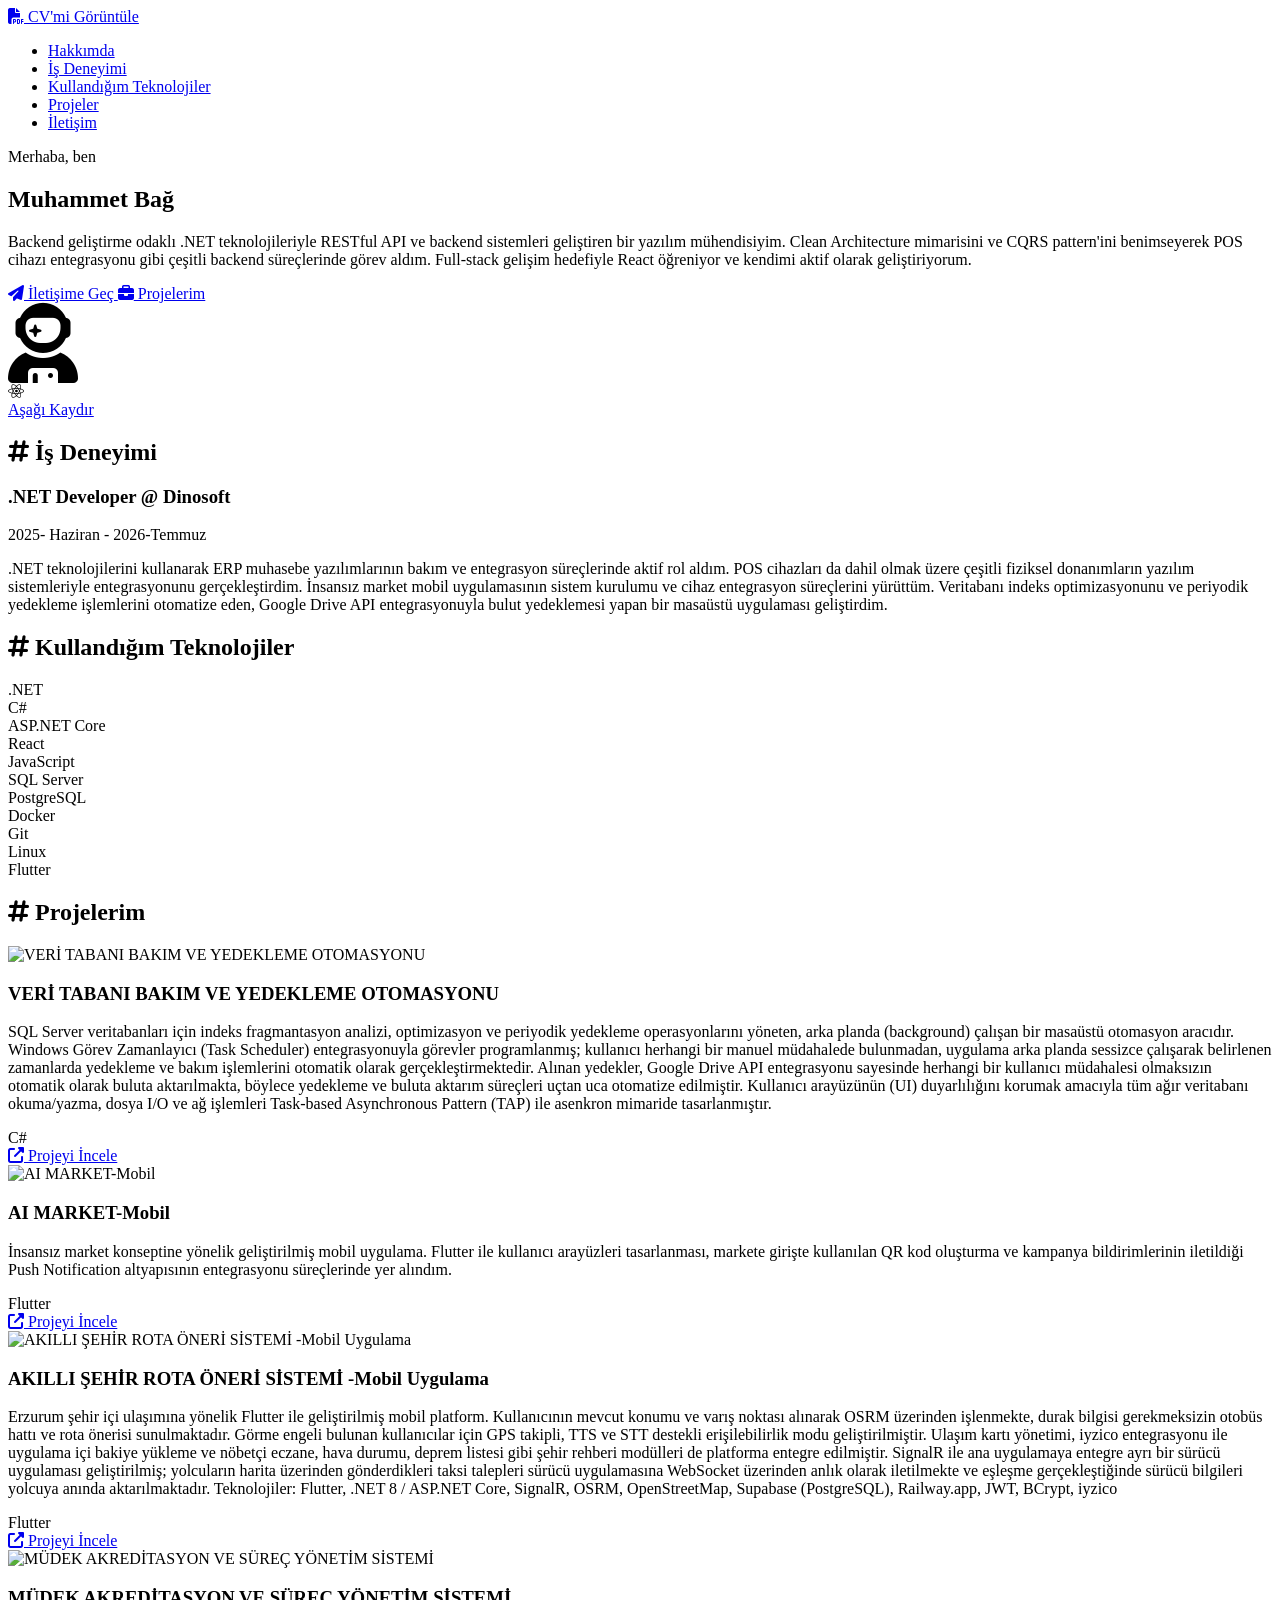
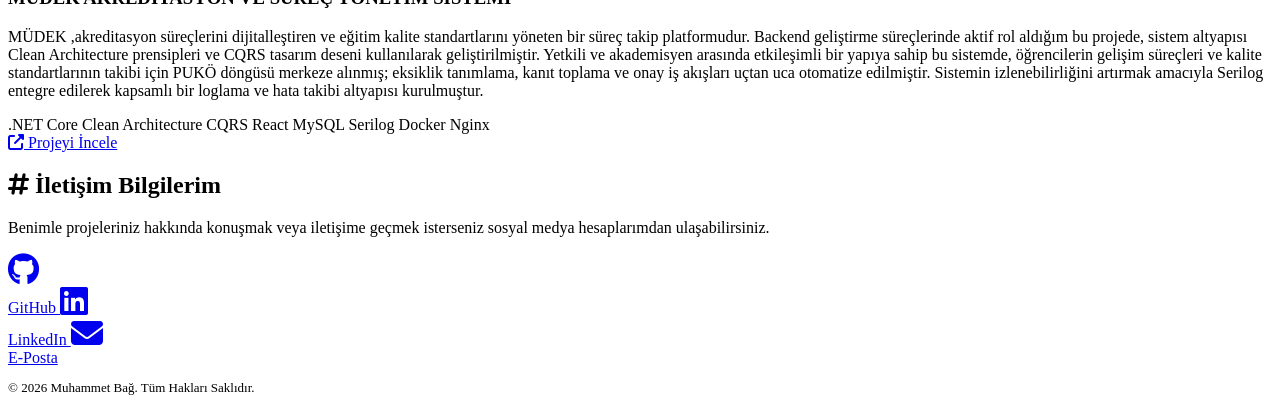
==== vercel_build/index.html @ a08d996f "Vercel için statik yapıya geçildi" ====
﻿<!DOCTYPE html>
<html lang="tr" data-theme="dark">
<head>
    <meta charset="utf-8" />
    <meta name="viewport" content="width=device-width, initial-scale=1.0" />
    <title>Ana Sayfa - Showcase</title>
    
    <!-- Modern Font: Inter & Fira Code -->
    <link href="https://fonts.googleapis.com/css2?family=Inter:wght@300;400;500;600;700;800&family=Fira+Code:wght@400;500&display=swap" rel="stylesheet">
    
    <!-- FontAwesome -->
    <link rel="stylesheet" href="https://cdnjs.cloudflare.com/ajax/libs/font-awesome/6.4.0/css/all.min.css" />
    
    <!-- Devicon for Technology Logos -->
    <link rel="stylesheet" type="text/css" href="https://cdn.jsdelivr.net/gh/devicons/devicon@latest/devicon.min.css" />
    
    <!-- AOS Animation -->
    <link href="https://cdnjs.cloudflare.com/ajax/libs/aos/2.3.4/aos.css" rel="stylesheet">
    
    <!-- Styles -->
    <link rel="stylesheet" href="/lib/bootstrap/dist/css/bootstrap.min.css" />
    <link rel="stylesheet" href="/css/site.css?v=fO7-fJuGWm40UvSJM_U7VW9tPfwYpTQMiu_xVc2JY88" />
    <link rel="stylesheet" href="/MyWebPage.styles.css?v=10vrTMZTYL487kYEp3hHq8q7a2TGIdHZQ6o8FBJVe5E" />
</head>
<body>
    <!-- Particle Background Container -->
    <div b-n3j1tpobov id="particles-js"></div>

    <header b-n3j1tpobov>
        <nav b-n3j1tpobov class="navbar custom-navbar" id="navbar">
            <div b-n3j1tpobov class="nav-container container">
                <div b-n3j1tpobov class="d-flex align-items-center">
                        <div b-n3j1tpobov class="cv-btn-wrapper">
                            <a b-n3j1tpobov href="/uploads/cv/7df520f9-dec3-413e-b63a-47e8baac4cb0_CV- MuhammetBa&#x11F;.pdf" target="_blank" class="cv-btn-inner">
                                <i b-n3j1tpobov class="fas fa-file-pdf"></i> CV'mi Görüntüle
                            </a>
                        </div>
                </div>
                
                <ul b-n3j1tpobov class="nav-menu" id="nav-menu">
                    <li b-n3j1tpobov><a b-n3j1tpobov href="#hakkimda" class="nav-link">Hakkımda</a></li>
                    <li b-n3j1tpobov><a b-n3j1tpobov href="#deneyim" class="nav-link">İş Deneyimi</a></li>
                    <li b-n3j1tpobov><a b-n3j1tpobov href="#yetenekler" class="nav-link">Kullandığım Teknolojiler</a></li>
                    <li b-n3j1tpobov><a b-n3j1tpobov href="#projeler" class="nav-link">Projeler</a></li>
                    <li b-n3j1tpobov><a b-n3j1tpobov href="#iletisim" class="nav-link">İletişim</a></li>
                </ul>
            </div>
        </nav>
    </header>
    
    <div b-n3j1tpobov class="main-content-wrapper">
        <main b-n3j1tpobov role="main">
            
<!-- Hero Section -->
<section id="hakkimda" class="hero">
    <div class="hero-content container">
        <div class="hero-text" data-aos="fade-up">
            <p class="hero-greeting">Merhaba, ben</p>
            <h1 class="hero-name">
                <span class="name-highlight">Muhammet Ba&#x11F;</span>
            </h1>
            
            <div class="hero-role">
                <div class="role-typing-wrapper">
                    <span id="typed-output" class="typed-text" data-title="Backend Developer"></span>
                </div>
            </div>
            
            <p class="hero-description mt-3">
                Backend geli&#x15F;tirme odakl&#x131; .NET teknolojileriyle RESTful API ve backend&#xD;&#xA;sistemleri geli&#x15F;tiren bir yaz&#x131;l&#x131;m m&#xFC;hendisiyim. Clean Architecture mimarisini&#xD;&#xA;ve CQRS pattern&#x27;ini benimseyerek POS cihaz&#x131; entegrasyonu gibi &#xE7;e&#x15F;itli&#xD;&#xA;backend s&#xFC;re&#xE7;lerinde g&#xF6;rev ald&#x131;m. Full-stack geli&#x15F;im hedefiyle React&#xD;&#xA;&#xF6;&#x11F;reniyor ve kendimi aktif olarak geli&#x15F;tiriyorum.
            </p>
            
            <div class="hero-buttons mt-4">
                <a href="#iletisim" class="btn btn-primary custom-btn">
                    <i class="fas fa-paper-plane"></i> İletişime Geç
                </a>
                <a href="#projeler" class="btn btn-secondary custom-btn-outline">
                    <i class="fas fa-briefcase"></i> Projelerim
                </a>
            </div>
        </div>
        
        <div class="hero-image" data-aos="fade-left" data-aos-delay="200">
            <div class="image-container">
                <div class="image-glow"></div>
                <!-- Default avatar (if any), currently just a styled box -->
                <div class="profile-placeholder">
                    <i class="fas fa-user-astronaut fa-5x text-white"></i>
                </div>
                <div class="floating-badge badge-1"><i class="fab fa-react"></i></div>
                <div class="floating-badge badge-2"><i class="devicon-dotnetcore-plain"></i></div>
                <div class="floating-badge badge-3"><i class="devicon-docker-plain"></i></div>
            </div>
        </div>
    </div>
    
    <div class="scroll-indicator">
        <a href="#deneyim">
            <div class="mouse">
                <div class="wheel"></div>
            </div>
            <span>Aşağı Kaydır</span>
        </a>
    </div>
</section>

<!-- Experience Section -->
<section id="deneyim" class="section bg-alternate">
    <div class="container">
        <h2 class="section-title" data-aos="fade-up">
            <i class="fas fa-hashtag title-icon"></i> İş Deneyimi
        </h2>
        
        <div class="timeline mt-5">
                    <div class="timeline-item" data-aos="fade-up">
                        <div class="timeline-dot"></div>
                        <div class="timeline-content">
                            <h3 class="timeline-title">.NET Developer <span>@ Dinosoft</span></h3>
                            <p class="timeline-date">2025- Haziran - 2026-Temmuz</p>
                            <p class="timeline-desc text-muted mt-3">.NET teknolojilerini kullanarak ERP muhasebe yaz&#x131;l&#x131;mlar&#x131;n&#x131;n bak&#x131;m ve entegrasyon&#xD;&#xA;s&#xFC;re&#xE7;lerinde aktif rol ald&#x131;m. POS cihazlar&#x131; da dahil olmak &#xFC;zere &#xE7;e&#x15F;itli fiziksel&#xD;&#xA;donan&#x131;mlar&#x131;n yaz&#x131;l&#x131;m sistemleriyle entegrasyonunu ger&#xE7;ekle&#x15F;tirdim. &#x130;nsans&#x131;z&#xD;&#xA;market mobil uygulamas&#x131;n&#x131;n sistem kurulumu ve cihaz entegrasyon s&#xFC;re&#xE7;lerini&#xD;&#xA;y&#xFC;r&#xFC;tt&#xFC;m. Veritaban&#x131; indeks optimizasyonunu ve periyodik yedekleme i&#x15F;lemlerini&#xD;&#xA;otomatize eden, Google Drive API entegrasyonuyla bulut yedeklemesi yapan bir&#xD;&#xA;masa&#xFC;st&#xFC; uygulamas&#x131; geli&#x15F;tirdim.</p>
                        </div>
                    </div>
        </div>
    </div>
</section>

<!-- Skills Section -->
<section id="yetenekler" class="section">
    <div class="container">
        <h2 class="section-title text-center" data-aos="fade-up">
            <i class="fas fa-hashtag title-icon"></i> Kullandığım Teknolojiler
        </h2>
        <div class="tech-grid mt-5" data-aos="fade-up" data-aos-delay="100">
            <div class="tech-box"><i class="devicon-dot-net-plain colored"></i><span>.NET</span></div>
            <div class="tech-box"><i class="devicon-csharp-plain colored"></i><span>C#</span></div>
            <div class="tech-box"><i class="devicon-dotnetcore-plain colored"></i><span>ASP.NET Core</span></div>
            <div class="tech-box"><i class="devicon-react-original colored"></i><span>React</span></div>
            <div class="tech-box"><i class="devicon-javascript-plain colored"></i><span>JavaScript</span></div>
            <div class="tech-box"><i class="devicon-microsoftsqlserver-plain colored"></i><span>SQL Server</span></div>
            <div class="tech-box"><i class="devicon-postgresql-plain colored"></i><span>PostgreSQL</span></div>
            <div class="tech-box"><i class="devicon-docker-plain colored"></i><span>Docker</span></div>
            <div class="tech-box"><i class="devicon-git-plain colored"></i><span>Git</span></div>
            <div class="tech-box"><i class="devicon-linux-plain"></i><span>Linux</span></div>
            <div class="tech-box"><i class="devicon-flutter-plain colored"></i><span>Flutter</span></div>
        </div>
    </div>
</section>

<!-- Projects Section -->
<section id="projeler" class="section bg-alternate projects-section">
    <div class="container">
        <h2 class="section-title text-center" data-aos="fade-up">
            <i class="fas fa-hashtag title-icon"></i> Projelerim
        </h2>
        
        <div class="row g-4 mt-5">
                <div class="col-md-6 col-lg-4" data-aos="fade-up" data-aos-delay="100">
                    <div class="project-card h-100">
                            <div class="project-img-wrapper">
                                <img src="-" alt="VER&#x130; TABANI BAKIM VE YEDEKLEME OTOMASYONU " class="project-img" />
                            </div>
                        <div class="project-info p-4">
                            <h3 class="project-title">VER&#x130; TABANI BAKIM VE YEDEKLEME OTOMASYONU </h3>
                            <p class="project-summary text-muted mt-3 mb-4">SQL Server veritabanlar&#x131; i&#xE7;in indeks fragmantasyon analizi, optimizasyon ve periyodik yedekleme&#xD;&#xA;operasyonlar&#x131;n&#x131; y&#xF6;neten, arka planda (background) &#xE7;al&#x131;&#x15F;an bir masa&#xFC;st&#xFC; otomasyon arac&#x131;d&#x131;r.&#xD;&#xA;Windows G&#xF6;rev Zamanlay&#x131;c&#x131; (Task Scheduler) entegrasyonuyla g&#xF6;revler programlanm&#x131;&#x15F;; kullan&#x131;c&#x131;&#xD;&#xA;herhangi bir manuel m&#xFC;dahalede bulunmadan, uygulama arka planda sessizce &#xE7;al&#x131;&#x15F;arak belirlenen&#xD;&#xA;zamanlarda yedekleme ve bak&#x131;m i&#x15F;lemlerini otomatik olarak ger&#xE7;ekle&#x15F;tirmektedir. Al&#x131;nan yedekler,&#xD;&#xA;Google Drive API entegrasyonu sayesinde herhangi bir kullan&#x131;c&#x131; m&#xFC;dahalesi olmaks&#x131;z&#x131;n otomatik&#xD;&#xA;olarak buluta aktar&#x131;lmakta, b&#xF6;ylece yedekleme ve buluta aktar&#x131;m s&#xFC;re&#xE7;leri u&#xE7;tan uca otomatize&#xD;&#xA;edilmi&#x15F;tir. Kullan&#x131;c&#x131; aray&#xFC;z&#xFC;n&#xFC;n (UI) duyarl&#x131;l&#x131;&#x11F;&#x131;n&#x131; korumak amac&#x131;yla t&#xFC;m a&#x11F;&#x131;r veritaban&#x131;&#xD;&#xA;okuma/yazma, dosya I/O ve a&#x11F; i&#x15F;lemleri Task-based Asynchronous Pattern (TAP) ile asenkron&#xD;&#xA;mimaride tasarlanm&#x131;&#x15F;t&#x131;r.</p>
                            <div class="project-tech mb-4">
                                    <span class="tech-tag">C#</span>
                            </div>
                                <a href="-" target="_blank" class="btn btn-outline-primary w-100 mt-auto project-btn">
                                    <i class="fas fa-external-link-alt"></i> Projeyi İncele
                                </a>
                        </div>
                    </div>
                </div>
                <div class="col-md-6 col-lg-4" data-aos="fade-up" data-aos-delay="100">
                    <div class="project-card h-100">
                            <div class="project-img-wrapper">
                                <img src="-" alt="AI MARKET-Mobil" class="project-img" />
                            </div>
                        <div class="project-info p-4">
                            <h3 class="project-title">AI MARKET-Mobil</h3>
                            <p class="project-summary text-muted mt-3 mb-4">&#x130;nsans&#x131;z market konseptine y&#xF6;nelik geli&#x15F;tirilmi&#x15F; mobil uygulama. Flutter ile kullan&#x131;c&#x131; aray&#xFC;zleri&#xD;&#xA;tasarlanmas&#x131;, markete giri&#x15F;te kullan&#x131;lan QR kod olu&#x15F;turma ve kampanya bildirimlerinin iletildi&#x11F;i Push&#xD;&#xA;Notification altyap&#x131;s&#x131;n&#x131;n entegrasyonu s&#xFC;re&#xE7;lerinde yer al&#x131;nd&#x131;m. </p>
                            <div class="project-tech mb-4">
                                    <span class="tech-tag">Flutter</span>
                            </div>
                                <a href="-" target="_blank" class="btn btn-outline-primary w-100 mt-auto project-btn">
                                    <i class="fas fa-external-link-alt"></i> Projeyi İncele
                                </a>
                        </div>
                    </div>
                </div>
                <div class="col-md-6 col-lg-4" data-aos="fade-up" data-aos-delay="100">
                    <div class="project-card h-100">
                            <div class="project-img-wrapper">
                                <img src="-" alt="AKILLI &#x15E;EH&#x130;R ROTA &#xD6;NER&#x130; S&#x130;STEM&#x130; -Mobil Uygulama " class="project-img" />
                            </div>
                        <div class="project-info p-4">
                            <h3 class="project-title">AKILLI &#x15E;EH&#x130;R ROTA &#xD6;NER&#x130; S&#x130;STEM&#x130; -Mobil Uygulama </h3>
                            <p class="project-summary text-muted mt-3 mb-4">Erzurum &#x15F;ehir i&#xE7;i ula&#x15F;&#x131;m&#x131;na y&#xF6;nelik Flutter ile geli&#x15F;tirilmi&#x15F; mobil platform. Kullan&#x131;c&#x131;n&#x131;n mevcut konumu&#xD;&#xA;ve var&#x131;&#x15F; noktas&#x131; al&#x131;narak OSRM &#xFC;zerinden i&#x15F;lenmekte, durak bilgisi gerekmeksizin otob&#xFC;s hatt&#x131; ve rota&#xD;&#xA;&#xF6;nerisi sunulmaktad&#x131;r. G&#xF6;rme engeli bulunan kullan&#x131;c&#x131;lar i&#xE7;in GPS takipli, TTS ve STT destekli&#xD;&#xA;eri&#x15F;ilebilirlik modu geli&#x15F;tirilmi&#x15F;tir. Ula&#x15F;&#x131;m kart&#x131; y&#xF6;netimi, iyzico entegrasyonu ile uygulama i&#xE7;i bakiye&#xD;&#xA;y&#xFC;kleme ve n&#xF6;bet&#xE7;i eczane, hava durumu, deprem listesi gibi &#x15F;ehir rehberi mod&#xFC;lleri de platforma&#xD;&#xA;entegre edilmi&#x15F;tir. SignalR ile ana uygulamaya entegre ayr&#x131; bir s&#xFC;r&#xFC;c&#xFC; uygulamas&#x131; geli&#x15F;tirilmi&#x15F;;&#xD;&#xA;yolcular&#x131;n harita &#xFC;zerinden g&#xF6;nderdikleri taksi talepleri s&#xFC;r&#xFC;c&#xFC; uygulamas&#x131;na WebSocket &#xFC;zerinden&#xD;&#xA;anl&#x131;k olarak iletilmekte ve e&#x15F;le&#x15F;me ger&#xE7;ekle&#x15F;ti&#x11F;inde s&#xFC;r&#xFC;c&#xFC; bilgileri yolcuya an&#x131;nda aktar&#x131;lmaktad&#x131;r.&#xD;&#xA;Teknolojiler: Flutter, .NET 8 / ASP.NET Core, SignalR, OSRM, OpenStreetMap, Supabase&#xD;&#xA;(PostgreSQL), Railway.app, JWT, BCrypt, iyzico</p>
                            <div class="project-tech mb-4">
                                    <span class="tech-tag">Flutter</span>
                            </div>
                                <a href="-" target="_blank" class="btn btn-outline-primary w-100 mt-auto project-btn">
                                    <i class="fas fa-external-link-alt"></i> Projeyi İncele
                                </a>
                        </div>
                    </div>
                </div>
                <div class="col-md-6 col-lg-4" data-aos="fade-up" data-aos-delay="100">
                    <div class="project-card h-100">
                            <div class="project-img-wrapper">
                                <img src="-" alt="M&#xDC;DEK AKRED&#x130;TASYON VE S&#xDC;RE&#xC7; Y&#xD6;NET&#x130;M S&#x130;STEM&#x130;" class="project-img" />
                            </div>
                        <div class="project-info p-4">
                            <h3 class="project-title">M&#xDC;DEK AKRED&#x130;TASYON VE S&#xDC;RE&#xC7; Y&#xD6;NET&#x130;M S&#x130;STEM&#x130;</h3>
                            <p class="project-summary text-muted mt-3 mb-4">M&#xDC;DEK ,akreditasyon s&#xFC;re&#xE7;lerini dijitalle&#x15F;tiren ve e&#x11F;itim kalite standartlar&#x131;n&#x131; y&#xF6;neten bir s&#xFC;re&#xE7; takip&#xD;&#xA;platformudur. Backend geli&#x15F;tirme s&#xFC;re&#xE7;lerinde aktif rol ald&#x131;&#x11F;&#x131;m bu projede, sistem altyap&#x131;s&#x131; Clean&#xD;&#xA;Architecture prensipleri ve CQRS tasar&#x131;m deseni kullan&#x131;larak geli&#x15F;tirilmi&#x15F;tir. Yetkili ve akademisyen&#xD;&#xA;aras&#x131;nda etkile&#x15F;imli bir yap&#x131;ya sahip bu sistemde, &#xF6;&#x11F;rencilerin geli&#x15F;im s&#xFC;re&#xE7;leri ve kalite&#xD;&#xA;standartlar&#x131;n&#x131;n takibi i&#xE7;in PUK&#xD6; d&#xF6;ng&#xFC;s&#xFC; merkeze al&#x131;nm&#x131;&#x15F;; eksiklik tan&#x131;mlama, kan&#x131;t toplama ve onay&#xD;&#xA;i&#x15F; ak&#x131;&#x15F;lar&#x131; u&#xE7;tan uca otomatize edilmi&#x15F;tir. Sistemin izlenebilirli&#x11F;ini art&#x131;rmak amac&#x131;yla Serilog entegre&#xD;&#xA;edilerek kapsaml&#x131; bir loglama ve hata takibi altyap&#x131;s&#x131; kurulmu&#x15F;tur.</p>
                            <div class="project-tech mb-4">
                                    <span class="tech-tag">.NET Core</span>
                                    <span class="tech-tag">Clean Architecture</span>
                                    <span class="tech-tag">CQRS</span>
                                    <span class="tech-tag">React</span>
                                    <span class="tech-tag">MySQL</span>
                                    <span class="tech-tag">Serilog</span>
                                    <span class="tech-tag">Docker</span>
                                    <span class="tech-tag">Nginx</span>
                            </div>
                                <a href="-" target="_blank" class="btn btn-outline-primary w-100 mt-auto project-btn">
                                    <i class="fas fa-external-link-alt"></i> Projeyi İncele
                                </a>
                        </div>
                    </div>
                </div>
        </div>
    </div>
</section>

<!-- Contact Section -->
<section id="iletisim" class="section contact-section text-center">
    <div class="container">
        <h2 class="section-title" data-aos="fade-up">
            <i class="fas fa-hashtag title-icon"></i> İletişim Bilgilerim
        </h2>
        
        <div class="contact-card mt-5 p-5 mx-auto" data-aos="zoom-in">
            <p class="text-muted mb-5 fs-5">Benimle projeleriniz hakkında konuşmak veya iletişime geçmek isterseniz sosyal medya hesaplarımdan ulaşabilirsiniz.</p>
            <div class="social-links d-flex justify-content-center gap-4 flex-wrap">
                    <a href="https://github.com/muhammetbag" target="_blank" class="social-btn github">
                        <i class="fab fa-github fa-2x mb-2"></i> <br/>GitHub
                    </a>
                    <a href="https://www.linkedin.com/in/muhammetbag/" target="_blank" class="social-btn linkedin">
                        <i class="fab fa-linkedin fa-2x mb-2"></i> <br/>LinkedIn
                    </a>
                    <a href="mailto:muhammetbag7@gmail.com" class="social-btn email">
                        <i class="fas fa-envelope fa-2x mb-2"></i> <br/>E-Posta
                    </a>
            </div>
        </div>
    </div>
</section>

        </main>
    </div>

    <footer b-n3j1tpobov class="text-center py-4 mt-5">
        <div b-n3j1tpobov class="container">
            <p b-n3j1tpobov class="text-muted mb-0" style="font-family: var(--font-mono); font-size: 13px;">
                &copy; 2026 Muhammet Bağ. Tüm Hakları Saklıdır.
            </p>
        </div>
    </footer>

    <!-- Scripts -->
    <script src="/lib/jquery/dist/jquery.min.js"></script>
    <script src="/lib/bootstrap/dist/js/bootstrap.bundle.min.js"></script>
    
    <!-- AOS, Typed, Particles -->
    <script src="https://cdnjs.cloudflare.com/ajax/libs/aos/2.3.4/aos.js"></script>
    <script src="https://cdnjs.cloudflare.com/ajax/libs/typed.js/2.1.0/typed.umd.js"></script>
    <script src="https://cdnjs.cloudflare.com/ajax/libs/particles.js/2.0.0/particles.min.js"></script>
    
    <script src="/js/site.js?v=NVWaIFxhYD1xuYtMlXFoJs2uuorxU_3cimk2lDTPpaM"></script>
    
</body>
</html>
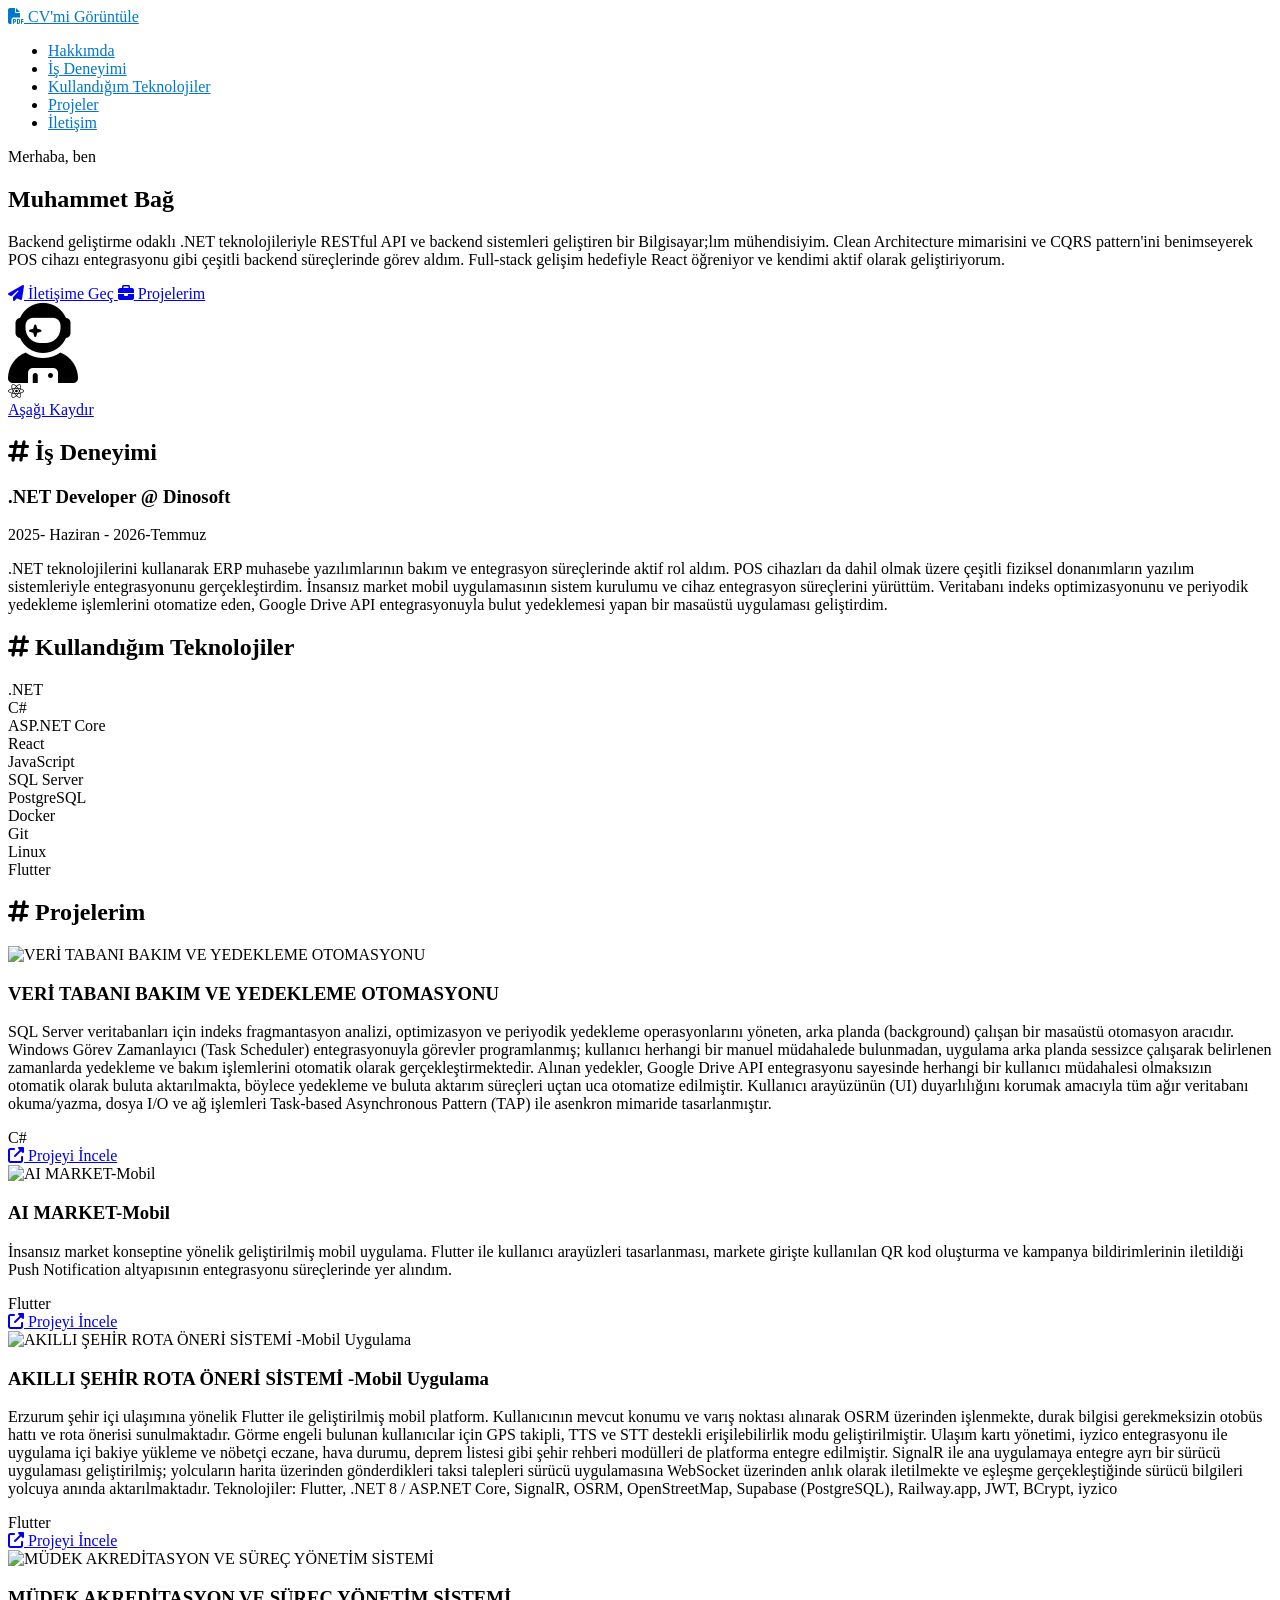
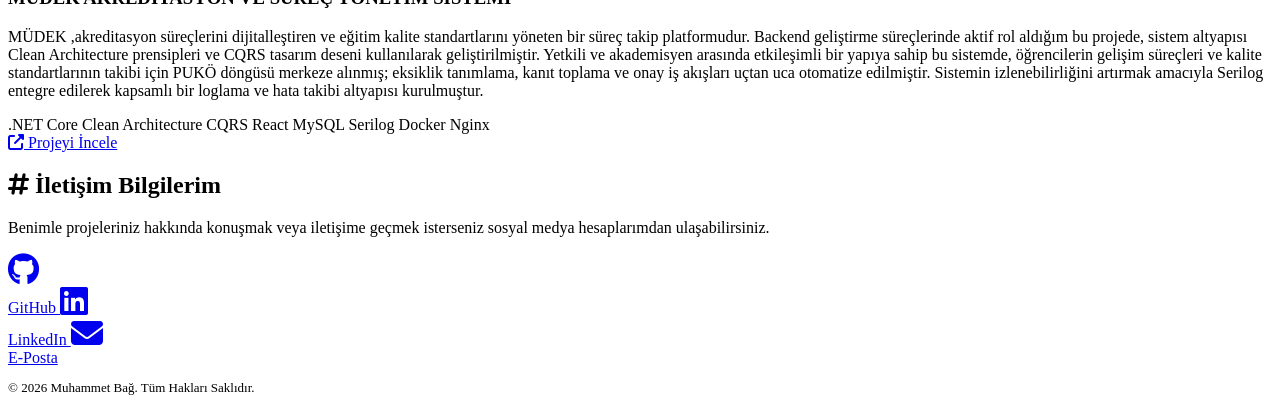
==== commit 94ca974b: "index.html update" ====
--- a/vercel_build/index.html
+++ b/vercel_build/index.html
@@ -67,7 +67,7 @@
             </div>
             
             <p class="hero-description mt-3">
-                Backend geli&#x15F;tirme odakl&#x131; .NET teknolojileriyle RESTful API ve backend&#xD;&#xA;sistemleri geli&#x15F;tiren bir yaz&#x131;l&#x131;m m&#xFC;hendisiyim. Clean Architecture mimarisini&#xD;&#xA;ve CQRS pattern&#x27;ini benimseyerek POS cihaz&#x131; entegrasyonu gibi &#xE7;e&#x15F;itli&#xD;&#xA;backend s&#xFC;re&#xE7;lerinde g&#xF6;rev ald&#x131;m. Full-stack geli&#x15F;im hedefiyle React&#xD;&#xA;&#xF6;&#x11F;reniyor ve kendimi aktif olarak geli&#x15F;tiriyorum.
+                Backend geli&#x15F;tirme odakl&#x131; .NET teknolojileriyle RESTful API ve backend&#xD;&#xA;sistemleri geli&#x15F;tiren bir Bilgisayar;l&#x131;m m&#xFC;hendisiyim. Clean Architecture mimarisini&#xD;&#xA;ve CQRS pattern&#x27;ini benimseyerek POS cihaz&#x131; entegrasyonu gibi &#xE7;e&#x15F;itli&#xD;&#xA;backend s&#xFC;re&#xE7;lerinde g&#xF6;rev ald&#x131;m. Full-stack geli&#x15F;im hedefiyle React&#xD;&#xA;&#xF6;&#x11F;reniyor ve kendimi aktif olarak geli&#x15F;tiriyorum.
             </p>
             
             <div class="hero-buttons mt-4">
--- a/MyWebPage.styles.css
+++ b/MyWebPage.styles.css
@@ -0,0 +1,49 @@
+/* /Views/Shared/_Layout.cshtml.rz.scp.css */
+/* Please see documentation at https://learn.microsoft.com/aspnet/core/client-side/bundling-and-minification
+for details on configuring this project to bundle and minify static web assets. */
+
+a.navbar-brand[b-n3j1tpobov] {
+  white-space: normal;
+  text-align: center;
+  word-break: break-all;
+}
+
+a[b-n3j1tpobov] {
+  color: #0077cc;
+}
+
+.btn-primary[b-n3j1tpobov] {
+  color: #fff;
+  background-color: #1b6ec2;
+  border-color: #1861ac;
+}
+
+.nav-pills .nav-link.active[b-n3j1tpobov], .nav-pills .show > .nav-link[b-n3j1tpobov] {
+  color: #fff;
+  background-color: #1b6ec2;
+  border-color: #1861ac;
+}
+
+.border-top[b-n3j1tpobov] {
+  border-top: 1px solid #e5e5e5;
+}
+.border-bottom[b-n3j1tpobov] {
+  border-bottom: 1px solid #e5e5e5;
+}
+
+.box-shadow[b-n3j1tpobov] {
+  box-shadow: 0 .25rem .75rem rgba(0, 0, 0, .05);
+}
+
+button.accept-policy[b-n3j1tpobov] {
+  font-size: 1rem;
+  line-height: inherit;
+}
+
+.footer[b-n3j1tpobov] {
+  position: absolute;
+  bottom: 0;
+  width: 100%;
+  white-space: nowrap;
+  line-height: 60px;
+}
